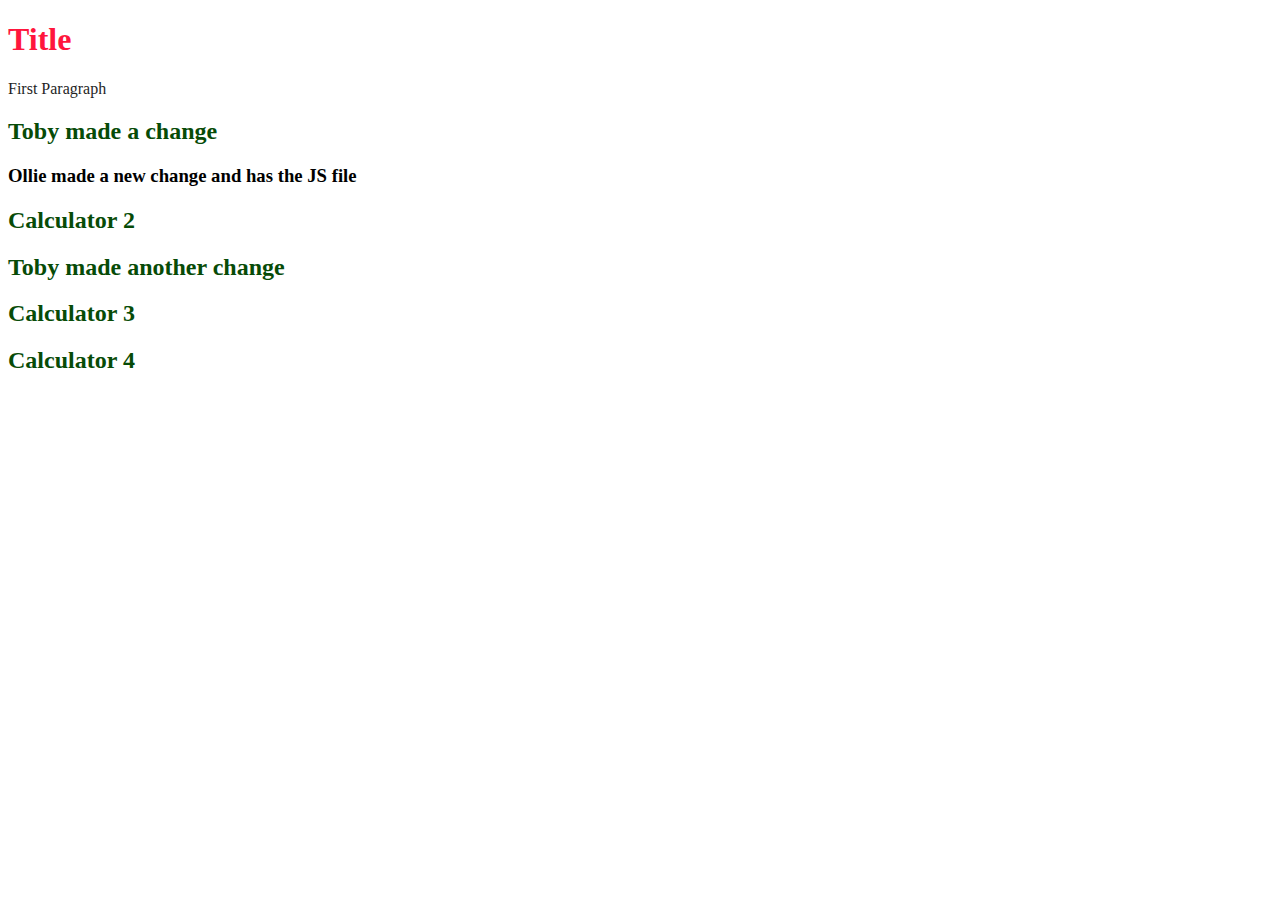
==== index.html @ f428c5e1 "Another index change" ====
<!doctype html>

<html lang="en">
<head>
  <meta charset="utf-8">

  <title>Running and Cycling Calculators for Speed Distance Time and Pace</title>
  <meta name="description" content="The HTML5 Herald">
  <meta name="author" content="SitePoint">

  <LINK href="css/styles.css" rel="stylesheet" type="text/css">

</head>

<body>
  <script src="js/scripts.js"></script>
  <h1>Title</h1>
  <p>First Paragraph</p>
  <h2>Toby made a change</h2>
  <h3>Ollie made a new change and has the JS file</h3>
  <h2>Calculator 2</h2>
  <h2>Toby made another change</h2>
  <h2>Calculator 3</h2>
  <h2>Calculator 4</h2>
</body>
</html>
---- css/styles.css ----
P {
  color:rgb(31, 31, 31);
}

h1 {
  color:rgb(255, 22, 61);
}

h2{
  color: rgb(7, 75, 7);
}
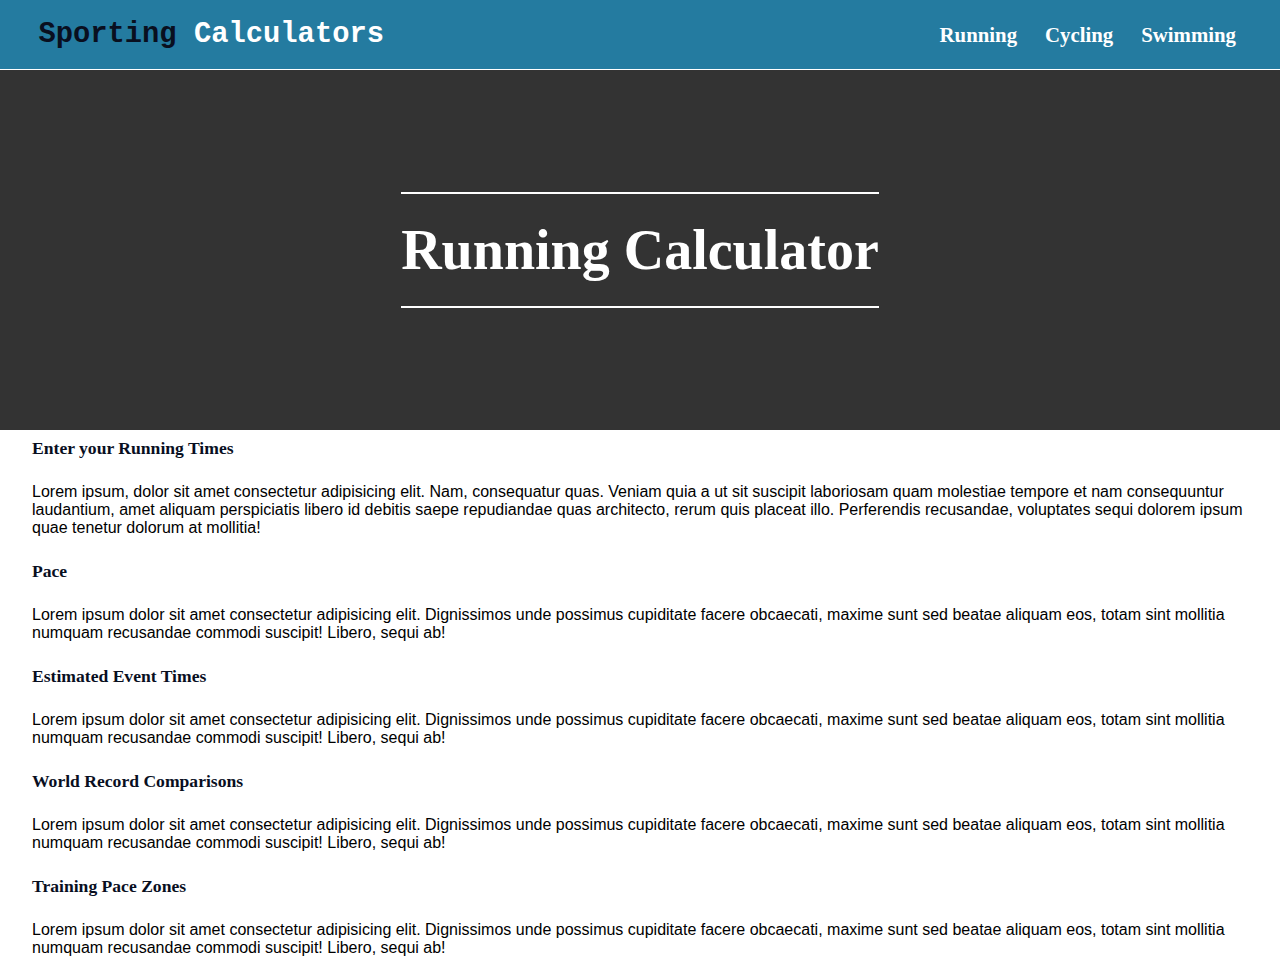
==== commit d92a31c3: "designed the website" ====
--- a/index.html
+++ b/index.html
@@ -1,26 +1,52 @@
 <!doctype html>
 
 <html lang="en">
+
 <head>
   <meta charset="utf-8">
-
   <title>Running and Cycling Calculators for Speed Distance Time and Pace</title>
   <meta name="description" content="The HTML5 Herald">
   <meta name="author" content="SitePoint">
+  <LINK href="css/styles.css" rel="stylesheet" type="text/css">
+  <link rel="stylesheet" href="https://use.fontawesome.com/releases/v5.15.3/css/all.css"
+    integrity="sha384-SZXxX4whJ79/gErwcOYf+zWLeJdY/qpuqC4cAa9rOGUstPomtqpuNWT9wdPEn2fk" crossorigin="anonymous">
 
-  <LINK href="css/styles.css" rel="stylesheet" type="text/css">
 
 </head>
 
+
 <body>
+  <header>
+    <h1><i class="fas fa-calculator"></i><span style=color:#090F1F>Sporting</span> Calculators</h1>
+    <nav class="nav">
+      <ul>
+        <a href="#">Running</a>
+        <a href="cycling.html">Cycling</a>
+        <a href="swimming.html">Swimming</a>
+      </ul>
+    </nav>
+  </header>
+  <section class="cover-image">
+    <h2>Running Calculator</h2>
+  </section>
+  <h3>Enter your Running Times</h3>
+  <p>Lorem ipsum, dolor sit amet consectetur adipisicing elit. Nam, consequatur quas. Veniam quia a ut sit suscipit
+    laboriosam quam molestiae tempore et nam consequuntur laudantium, amet aliquam perspiciatis libero id debitis saepe
+    repudiandae quas architecto, rerum quis placeat illo. Perferendis recusandae, voluptates sequi dolorem ipsum quae
+    tenetur dolorum at mollitia!</p>
+  <h3>Pace</h3>
+  <p>Lorem ipsum dolor sit amet consectetur adipisicing elit. Dignissimos unde possimus cupiditate facere obcaecati,
+    maxime sunt sed beatae aliquam eos, totam sint mollitia numquam recusandae commodi suscipit! Libero, sequi ab!</p>
+  <h3>Estimated Event Times</h3>
+  <p>Lorem ipsum dolor sit amet consectetur adipisicing elit. Dignissimos unde possimus cupiditate facere obcaecati,
+    maxime sunt sed beatae aliquam eos, totam sint mollitia numquam recusandae commodi suscipit! Libero, sequi ab!</p>
+  <h3>World Record Comparisons</h3>
+  <p>Lorem ipsum dolor sit amet consectetur adipisicing elit. Dignissimos unde possimus cupiditate facere obcaecati,
+    maxime sunt sed beatae aliquam eos, totam sint mollitia numquam recusandae commodi suscipit! Libero, sequi ab!</p>
+  <h3>Training Pace Zones</h3>
+  <p>Lorem ipsum dolor sit amet consectetur adipisicing elit. Dignissimos unde possimus cupiditate facere obcaecati,
+    maxime sunt sed beatae aliquam eos, totam sint mollitia numquam recusandae commodi suscipit! Libero, sequi ab!</p>
   <script src="js/scripts.js"></script>
-  <h1>Title</h1>
-  <p>First Paragraph</p>
-  <h2>Toby made a change</h2>
-  <h3>Ollie made a new change and has the JS file</h3>
-  <h2>Calculator 2</h2>
-  <h2>Toby made another change</h2>
-  <h2>Calculator 3</h2>
-  <h2>Calculator 4</h2>
 </body>
+
 </html>--- a/css/styles.css
+++ b/css/styles.css
@@ -1,11 +1,131 @@
-P {
-  color:rgb(31, 31, 31);
+/* Default Styles and Variables */
+* {
+  margin: 0;
+  padding: 0;
+  box-sizing: border-box;
+}
+
+:root {
+/* --primary-color: #101935ff; */
+--white: #fff;
+--primary-color: #247ba0ff;
+--secondary-color: #090F1F;
+--tertiary-color: #CC5803;
+}
+
+body p {
+  font-family: Verdana, Geneva, Tahoma, sans-serif;
+  padding: 1rem 2rem;;
+}
+
+h2, h3 {
+  margin: 0.5rem 2rem;;
 }
 
 h1 {
-  color:rgb(255, 22, 61);
+  font-family:monospace;
+  color: var(--white);
+  font-size: 1.8rem;
+  margin: 0.5rem 0;
 }
 
-h2{
-  color: rgb(7, 75, 7);
-}+h2 {
+  color: var(--secondary-color);
+  font-size: 1.2rem;
+}
+
+h3 {
+  color: var(--secondary-color);
+  font-size: 1.1rem;
+}
+
+/* Nav Bar */
+
+header {
+  padding: 0 2rem;
+  height: 70px;
+  display: flex;
+  flex-direction: row;
+  justify-content: space-between;
+  align-items: center;
+  background: var(--primary-color);
+  border-bottom: 1.5px solid var(--white);
+}
+
+.nav a {
+  margin: 0 0.75rem;
+  font-size: 1.3rem;
+  color: var(--white);
+  text-decoration: none;
+  font-weight: 700;
+}
+
+.nav a:hover {
+  color: var(--secondary-color);
+  transition: 0.3s ease-in;
+
+}
+
+header h1 i {
+  color:var(--secondary-color);
+  margin-right: 0.4rem;
+}
+
+
+/* Section Image and Title */
+
+.cover-image {
+  position: relative;
+  background: url('/img/running.jpg') no-repeat center top/cover;
+  height: 40vh;
+  display:flex;
+  justify-content: center;
+  align-items: center;
+}
+
+.cover-image.swimming {
+  background: url('/img/swimming.jpg') no-repeat center top/cover;
+}
+
+.cover-image.cycling {
+  background: url('/img/cycling.jpg') no-repeat center top/cover;
+}
+
+.cover-image::before {
+  content: '';
+  position: absolute;
+  top: 0;
+  left: 0;
+  background: black;
+  width:100%;
+  height:100%;
+  opacity: 0.8;
+}
+
+.cover-image h2 {
+  color: white;
+  font-size: 3.5rem;
+  font-weight: 900;
+  z-index: 1;
+  border-bottom: 2px solid white;
+  border-top: 2px solid white;
+  padding: 1.5rem 0;
+
+}
+
+@media (max-width:768px) {
+  header {
+    flex-direction: column;
+    justify-content: space-evenly;
+    border-bottom: none;
+    height: 100px;
+}
+.cover-image h2 {
+    font-size: 2.5rem;
+  }
+}
+
+
+
+
+
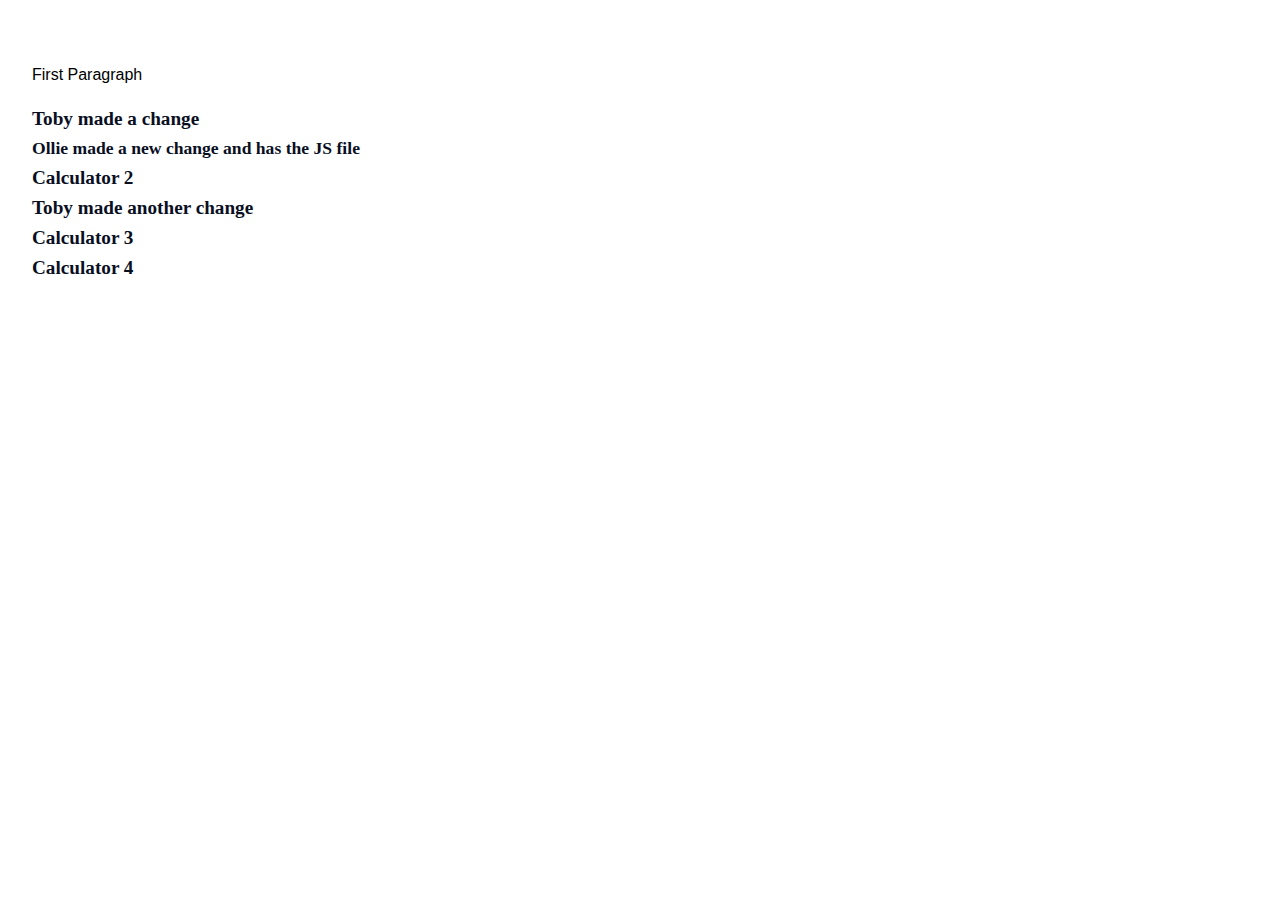
==== commit 2fcabc86: "changes" ====
--- a/index.html
+++ b/index.html
@@ -1,52 +1,26 @@
 <!doctype html>
 
 <html lang="en">
-
 <head>
   <meta charset="utf-8">
+
   <title>Running and Cycling Calculators for Speed Distance Time and Pace</title>
   <meta name="description" content="The HTML5 Herald">
   <meta name="author" content="SitePoint">
+
   <LINK href="css/styles.css" rel="stylesheet" type="text/css">
-  <link rel="stylesheet" href="https://use.fontawesome.com/releases/v5.15.3/css/all.css"
-    integrity="sha384-SZXxX4whJ79/gErwcOYf+zWLeJdY/qpuqC4cAa9rOGUstPomtqpuNWT9wdPEn2fk" crossorigin="anonymous">
-
 
 </head>
 
-
 <body>
-  <header>
-    <h1><i class="fas fa-calculator"></i><span style=color:#090F1F>Sporting</span> Calculators</h1>
-    <nav class="nav">
-      <ul>
-        <a href="#">Running</a>
-        <a href="cycling.html">Cycling</a>
-        <a href="swimming.html">Swimming</a>
-      </ul>
-    </nav>
-  </header>
-  <section class="cover-image">
-    <h2>Running Calculator</h2>
-  </section>
-  <h3>Enter your Running Times</h3>
-  <p>Lorem ipsum, dolor sit amet consectetur adipisicing elit. Nam, consequatur quas. Veniam quia a ut sit suscipit
-    laboriosam quam molestiae tempore et nam consequuntur laudantium, amet aliquam perspiciatis libero id debitis saepe
-    repudiandae quas architecto, rerum quis placeat illo. Perferendis recusandae, voluptates sequi dolorem ipsum quae
-    tenetur dolorum at mollitia!</p>
-  <h3>Pace</h3>
-  <p>Lorem ipsum dolor sit amet consectetur adipisicing elit. Dignissimos unde possimus cupiditate facere obcaecati,
-    maxime sunt sed beatae aliquam eos, totam sint mollitia numquam recusandae commodi suscipit! Libero, sequi ab!</p>
-  <h3>Estimated Event Times</h3>
-  <p>Lorem ipsum dolor sit amet consectetur adipisicing elit. Dignissimos unde possimus cupiditate facere obcaecati,
-    maxime sunt sed beatae aliquam eos, totam sint mollitia numquam recusandae commodi suscipit! Libero, sequi ab!</p>
-  <h3>World Record Comparisons</h3>
-  <p>Lorem ipsum dolor sit amet consectetur adipisicing elit. Dignissimos unde possimus cupiditate facere obcaecati,
-    maxime sunt sed beatae aliquam eos, totam sint mollitia numquam recusandae commodi suscipit! Libero, sequi ab!</p>
-  <h3>Training Pace Zones</h3>
-  <p>Lorem ipsum dolor sit amet consectetur adipisicing elit. Dignissimos unde possimus cupiditate facere obcaecati,
-    maxime sunt sed beatae aliquam eos, totam sint mollitia numquam recusandae commodi suscipit! Libero, sequi ab!</p>
-  <script src="js/scripts.js"></script>
+  <script src="js/app.js"></script>
+  <h1>Title</h1>
+  <p>First Paragraph</p>
+  <h2>Toby made a change</h2>
+  <h3>Ollie made a new change and has the JS file</h3>
+  <h2>Calculator 2</h2>
+  <h2>Toby made another change</h2>
+  <h2>Calculator 3</h2>
+  <h2>Calculator 4</h2>
 </body>
-
 </html>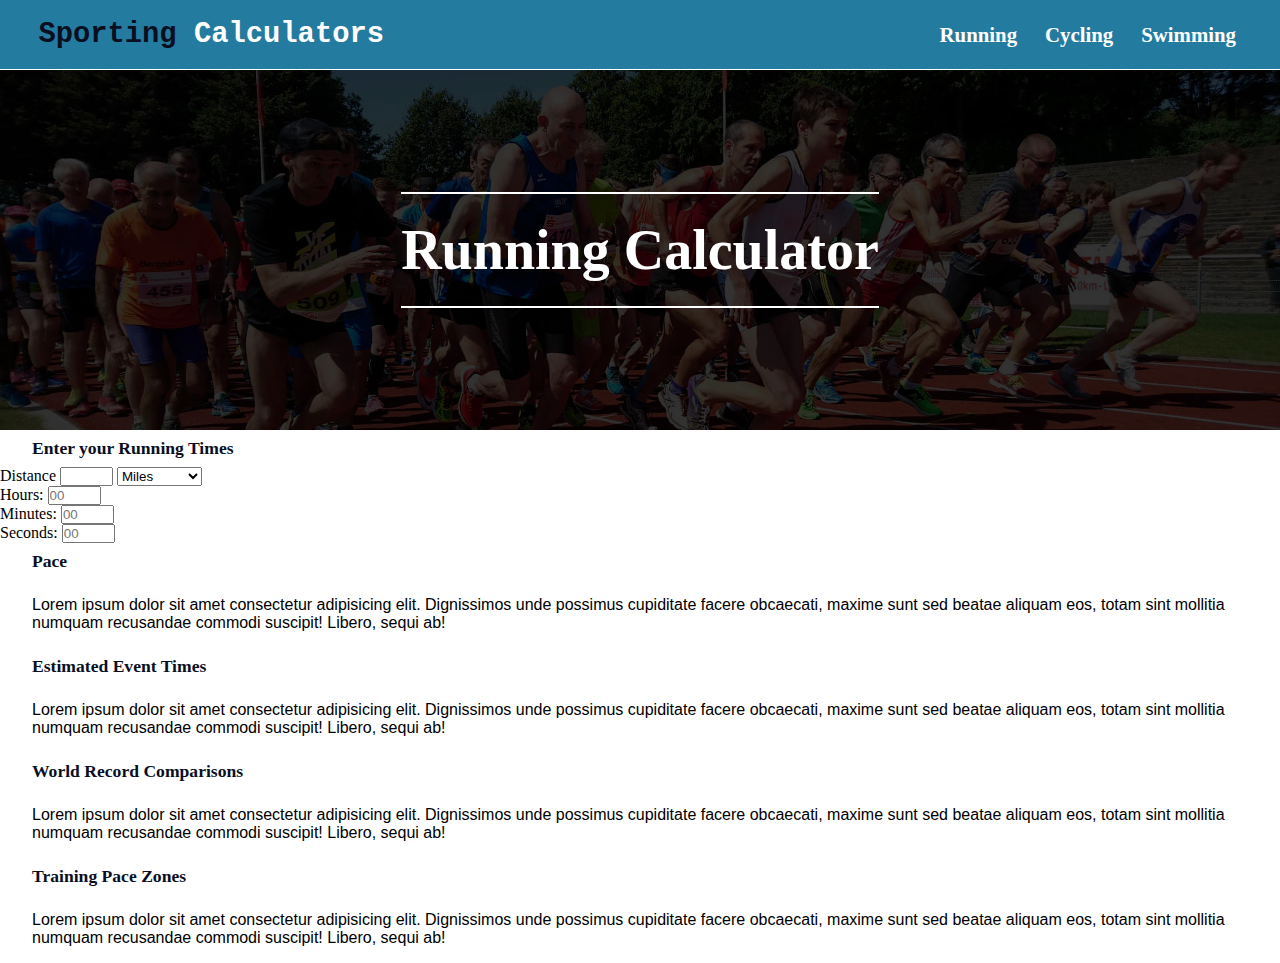
==== commit 18d0b98f: "input fields and validation added" ====
--- a/index.html
+++ b/index.html
@@ -1,26 +1,64 @@
 <!doctype html>
 
 <html lang="en">
+
 <head>
   <meta charset="utf-8">
-
   <title>Running and Cycling Calculators for Speed Distance Time and Pace</title>
   <meta name="description" content="The HTML5 Herald">
   <meta name="author" content="SitePoint">
+  <LINK href="css/styles.css" rel="stylesheet" type="text/css">
+  <link rel="stylesheet" href="https://use.fontawesome.com/releases/v5.15.3/css/all.css"
+    integrity="sha384-SZXxX4whJ79/gErwcOYf+zWLeJdY/qpuqC4cAa9rOGUstPomtqpuNWT9wdPEn2fk" crossorigin="anonymous">
 
-  <LINK href="css/styles.css" rel="stylesheet" type="text/css">
 
 </head>
 
+
 <body>
-  <script src="js/app.js"></script>
-  <h1>Title</h1>
-  <p>First Paragraph</p>
-  <h2>Toby made a change</h2>
-  <h3>Ollie made a new change and has the JS file</h3>
-  <h2>Calculator 2</h2>
-  <h2>Toby made another change</h2>
-  <h2>Calculator 3</h2>
-  <h2>Calculator 4</h2>
+  <header>
+    <h1><i class="fas fa-calculator"></i><span style=color:#090F1F>Sporting</span> Calculators</h1>
+    <nav class="nav">
+      <ul>
+        <a href="#">Running</a>
+        <a href="cycling.html">Cycling</a>
+        <a href="swimming.html">Swimming</a>
+      </ul>
+    </nav>
+  </header>
+  <section class="cover-image">
+    <h2>Running Calculator</h2>
+  </section>
+  <h3>Enter your Running Times</h3>
+  <form>
+    <label for="distance">Distance</label>
+    <input type="text" maxlength="4" size="4" oninput="this.value = this.value.replace(/[^0-9.]/g, '').replace(/(\..*?)\..*/g, '$1');" /
+      class="distance">
+    <select id="milesOrKM" name="milesOrKM">
+      <option value="miles">Miles</option>
+      <option value="kilometers">Kilometers</option>
+    </select></br>
+    <label for="hours">Hours:</label>
+    <input class="hours" maxlength="2" size="4" placeholder="00" oninput="this.value = this.value.replace(/[^0-9.]/g, '').replace(/(\..*?)\..*/g, '$1');" /></br>
+    <label for="minutes">Minutes:</label>
+    <input class="minutes" maxlength="2" size="4" placeholder="00" oninput="this.value = this.value.replace(/[^0-9.]/g, '').replace(/(\..*?)\..*/g, '$1');" /></br>
+    <label for="seconds">Seconds:</label>
+    <input class="seconds" maxlength="2" size="4" placeholder="00" oninput="this.value = this.value.replace(/[^0-9.]/g, '').replace(/(\..*?)\..*/g, '$1');" />
+    </select>
+  </form>
+  <h3>Pace</h3>
+  <p>Lorem ipsum dolor sit amet consectetur adipisicing elit. Dignissimos unde possimus cupiditate facere obcaecati,
+    maxime sunt sed beatae aliquam eos, totam sint mollitia numquam recusandae commodi suscipit! Libero, sequi ab!</p>
+  <h3>Estimated Event Times</h3>
+  <p>Lorem ipsum dolor sit amet consectetur adipisicing elit. Dignissimos unde possimus cupiditate facere obcaecati,
+    maxime sunt sed beatae aliquam eos, totam sint mollitia numquam recusandae commodi suscipit! Libero, sequi ab!</p>
+  <h3>World Record Comparisons</h3>
+  <p>Lorem ipsum dolor sit amet consectetur adipisicing elit. Dignissimos unde possimus cupiditate facere obcaecati,
+    maxime sunt sed beatae aliquam eos, totam sint mollitia numquam recusandae commodi suscipit! Libero, sequi ab!</p>
+  <h3>Training Pace Zones</h3>
+  <p>Lorem ipsum dolor sit amet consectetur adipisicing elit. Dignissimos unde possimus cupiditate facere obcaecati,
+    maxime sunt sed beatae aliquam eos, totam sint mollitia numquam recusandae commodi suscipit! Libero, sequi ab!</p>
+  <script src="js/scripts.js"></script>
 </body>
+
 </html>--- a/css/styles.css
+++ b/css/styles.css
@@ -6,11 +6,11 @@
 }
 
 :root {
-/* --primary-color: #101935ff; */
 --white: #fff;
 --primary-color: #247ba0ff;
 --secondary-color: #090F1F;
 --tertiary-color: #CC5803;
+--quaternary-color: #CCCCCC;
 }
 
 body p {
@@ -76,7 +76,7 @@
 
 .cover-image {
   position: relative;
-  background: url('/img/running.jpg') no-repeat center top/cover;
+  background: url('../img/running.jpg') no-repeat center top/cover;
   height: 40vh;
   display:flex;
   justify-content: center;
@@ -84,11 +84,11 @@
 }
 
 .cover-image.swimming {
-  background: url('/img/swimming.jpg') no-repeat center top/cover;
+  background: url('../img/swimming.jpg') no-repeat center top/cover;
 }
 
 .cover-image.cycling {
-  background: url('/img/cycling.jpg') no-repeat center top/cover;
+  background: url('../img/cycling.jpg') no-repeat center top/cover;
 }
 
 .cover-image::before {
@@ -125,6 +125,11 @@
   }
 }
 
+.results-content {
+  background-color: var(--quaternary-color);
+  padding: 5px;
+  margin: 5px;
+}
 
 
 
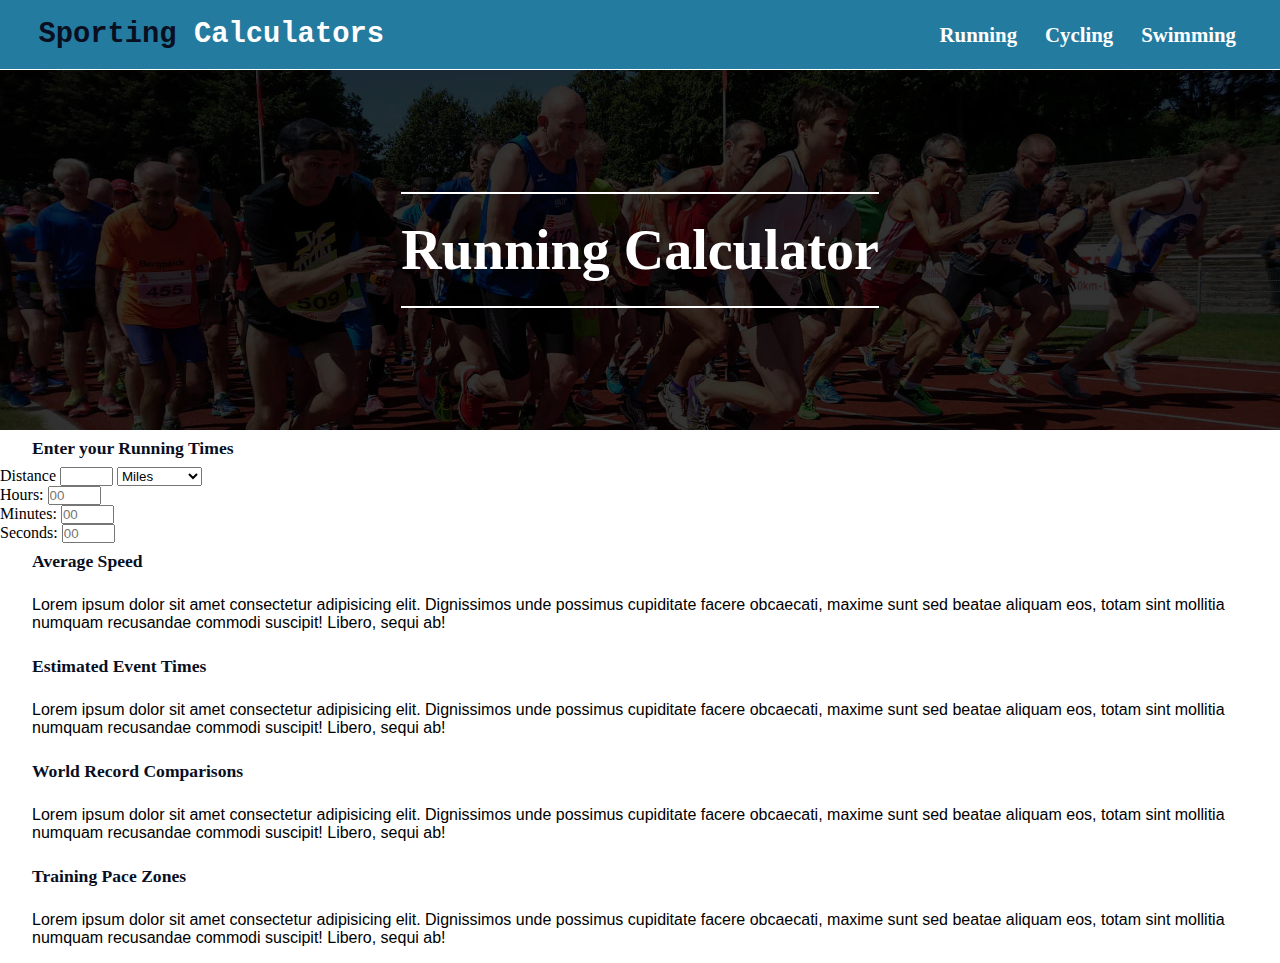
==== commit 9afb8b9e: "Dom added for hours and distance change" ====
--- a/index.html
+++ b/index.html
@@ -35,19 +35,19 @@
     <input type="text" maxlength="4" size="4" oninput="this.value = this.value.replace(/[^0-9.]/g, '').replace(/(\..*?)\..*/g, '$1');" /
       class="distance">
     <select id="milesOrKM" name="milesOrKM">
-      <option value="miles">Miles</option>
-      <option value="kilometers">Kilometers</option>
+      <option value="Miles">Miles</option>
+      <option value="Kilometers">Kilometers</option>
     </select></br>
     <label for="hours">Hours:</label>
-    <input class="hours" maxlength="2" size="4" placeholder="00" oninput="this.value = this.value.replace(/[^0-9.]/g, '').replace(/(\..*?)\..*/g, '$1');" /></br>
+    <input id="hours" maxlength="2" size="4" placeholder="00" oninput="this.value = this.value.replace(/[^0-9.]/g, '').replace(/(\..*?)\..*/g, '$1');" /></br>
     <label for="minutes">Minutes:</label>
-    <input class="minutes" maxlength="2" size="4" placeholder="00" oninput="this.value = this.value.replace(/[^0-9.]/g, '').replace(/(\..*?)\..*/g, '$1');" /></br>
+    <input id="minutes" maxlength="2" size="4" placeholder="00" oninput="this.value = this.value.replace(/[^0-9.]/g, '').replace(/(\..*?)\..*/g, '$1');" /></br>
     <label for="seconds">Seconds:</label>
-    <input class="seconds" maxlength="2" size="4" placeholder="00" oninput="this.value = this.value.replace(/[^0-9.]/g, '').replace(/(\..*?)\..*/g, '$1');" />
+    <input id="seconds" maxlength="2" size="4" placeholder="00" oninput="this.value = this.value.replace(/[^0-9.]/g, '').replace(/(\..*?)\..*/g, '$1');" />
     </select>
   </form>
-  <h3>Pace</h3>
-  <p>Lorem ipsum dolor sit amet consectetur adipisicing elit. Dignissimos unde possimus cupiditate facere obcaecati,
+  <h3>Average Speed</h3>
+  <p id="average-speed">Lorem ipsum dolor sit amet consectetur adipisicing elit. Dignissimos unde possimus cupiditate facere obcaecati,
     maxime sunt sed beatae aliquam eos, totam sint mollitia numquam recusandae commodi suscipit! Libero, sequi ab!</p>
   <h3>Estimated Event Times</h3>
   <p>Lorem ipsum dolor sit amet consectetur adipisicing elit. Dignissimos unde possimus cupiditate facere obcaecati,
@@ -58,7 +58,8 @@
   <h3>Training Pace Zones</h3>
   <p>Lorem ipsum dolor sit amet consectetur adipisicing elit. Dignissimos unde possimus cupiditate facere obcaecati,
     maxime sunt sed beatae aliquam eos, totam sint mollitia numquam recusandae commodi suscipit! Libero, sequi ab!</p>
-  <script src="js/scripts.js"></script>
+  <script src="js/functions.js"></script>
+  <script src="js/dom.js"></script>
 </body>
 
 </html>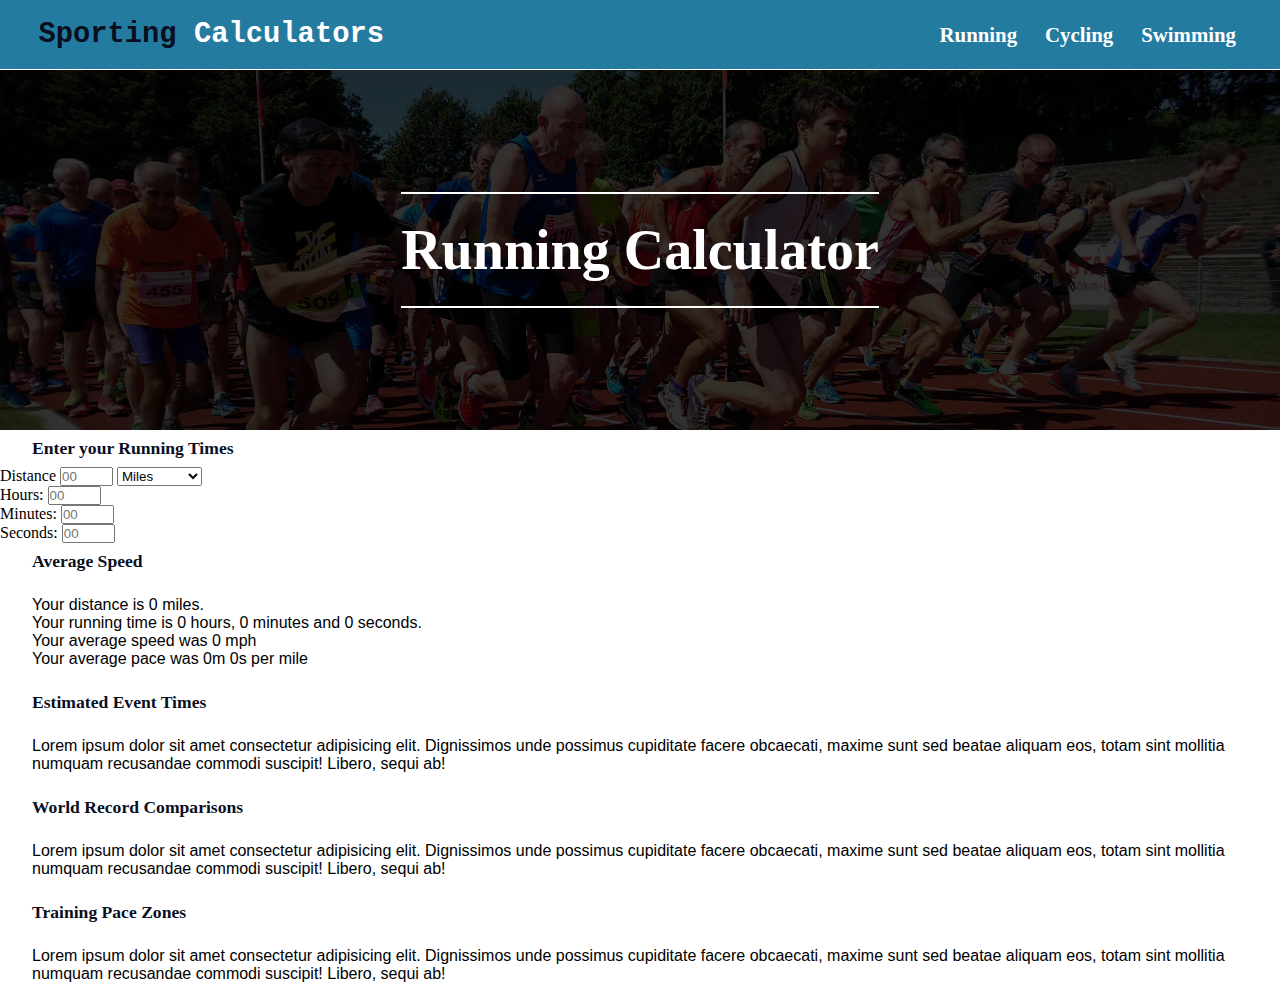
==== commit 4b011af6: "pace calc completed. Data added for 5km records." ====
--- a/index.html
+++ b/index.html
@@ -11,9 +11,7 @@
   <link rel="stylesheet" href="https://use.fontawesome.com/releases/v5.15.3/css/all.css"
     integrity="sha384-SZXxX4whJ79/gErwcOYf+zWLeJdY/qpuqC4cAa9rOGUstPomtqpuNWT9wdPEn2fk" crossorigin="anonymous">
 
-
 </head>
-
 
 <body>
   <header>
@@ -32,22 +30,26 @@
   <h3>Enter your Running Times</h3>
   <form>
     <label for="distance">Distance</label>
-    <input type="text" maxlength="4" size="4" oninput="this.value = this.value.replace(/[^0-9.]/g, '').replace(/(\..*?)\..*/g, '$1');" /
-      class="distance">
+    <input id="distance" maxlength="4" size="4" placeholder="00"
+      oninput="this.value = this.value.replace(/[^0-9.]/g, '').replace(/(\..*?)\..*/g, '$1');" />
     <select id="milesOrKM" name="milesOrKM">
       <option value="Miles">Miles</option>
       <option value="Kilometers">Kilometers</option>
     </select></br>
     <label for="hours">Hours:</label>
-    <input id="hours" maxlength="2" size="4" placeholder="00" oninput="this.value = this.value.replace(/[^0-9.]/g, '').replace(/(\..*?)\..*/g, '$1');" /></br>
+    <input id="hours" maxlength="2" size="4" placeholder="00"
+      oninput="this.value = this.value.replace(/[^0-9.]/g, '').replace(/(\..*?)\..*/g, '$1');" /></br>
     <label for="minutes">Minutes:</label>
-    <input id="minutes" maxlength="2" size="4" placeholder="00" oninput="this.value = this.value.replace(/[^0-9.]/g, '').replace(/(\..*?)\..*/g, '$1');" /></br>
+    <input id="minutes" maxlength="2" size="4" placeholder="00"
+      oninput="this.value = this.value.replace(/[^0-9.]/g, '').replace(/(\..*?)\..*/g, '$1');" /></br>
     <label for="seconds">Seconds:</label>
-    <input id="seconds" maxlength="2" size="4" placeholder="00" oninput="this.value = this.value.replace(/[^0-9.]/g, '').replace(/(\..*?)\..*/g, '$1');" />
+    <input id="seconds" maxlength="2" size="4" placeholder="00"
+      oninput="this.value = this.value.replace(/[^0-9.]/g, '').replace(/(\..*?)\..*/g, '$1');" />
     </select>
   </form>
   <h3>Average Speed</h3>
-  <p id="average-speed">Lorem ipsum dolor sit amet consectetur adipisicing elit. Dignissimos unde possimus cupiditate facere obcaecati,
+  <p id="average-speed">Lorem ipsum dolor sit amet consectetur adipisicing elit. Dignissimos unde possimus cupiditate
+    facere obcaecati,
     maxime sunt sed beatae aliquam eos, totam sint mollitia numquam recusandae commodi suscipit! Libero, sequi ab!</p>
   <h3>Estimated Event Times</h3>
   <p>Lorem ipsum dolor sit amet consectetur adipisicing elit. Dignissimos unde possimus cupiditate facere obcaecati,
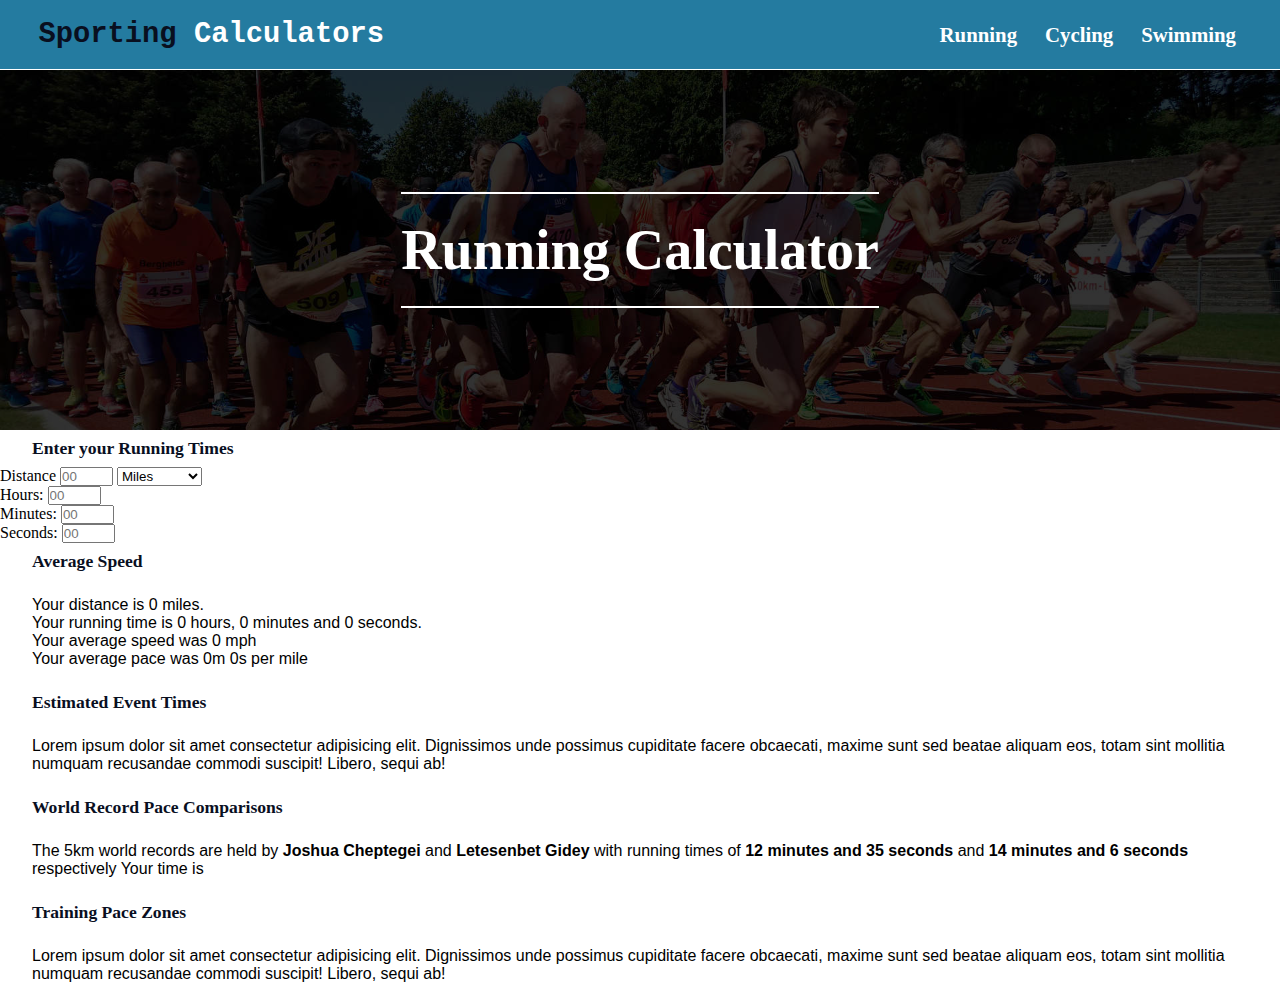
==== commit ab72ffdd: "Tidied up DOM function" ====
--- a/index.html
+++ b/index.html
@@ -54,8 +54,8 @@
   <h3>Estimated Event Times</h3>
   <p>Lorem ipsum dolor sit amet consectetur adipisicing elit. Dignissimos unde possimus cupiditate facere obcaecati,
     maxime sunt sed beatae aliquam eos, totam sint mollitia numquam recusandae commodi suscipit! Libero, sequi ab!</p>
-  <h3>World Record Comparisons</h3>
-  <p>Lorem ipsum dolor sit amet consectetur adipisicing elit. Dignissimos unde possimus cupiditate facere obcaecati,
+  <h3>World Record Pace Comparisons</h3>
+  <p id="world-records">Lorem ipsum dolor sit amet consectetur adipisicing elit. Dignissimos unde possimus cupiditate facere obcaecati,
     maxime sunt sed beatae aliquam eos, totam sint mollitia numquam recusandae commodi suscipit! Libero, sequi ab!</p>
   <h3>Training Pace Zones</h3>
   <p>Lorem ipsum dolor sit amet consectetur adipisicing elit. Dignissimos unde possimus cupiditate facere obcaecati,
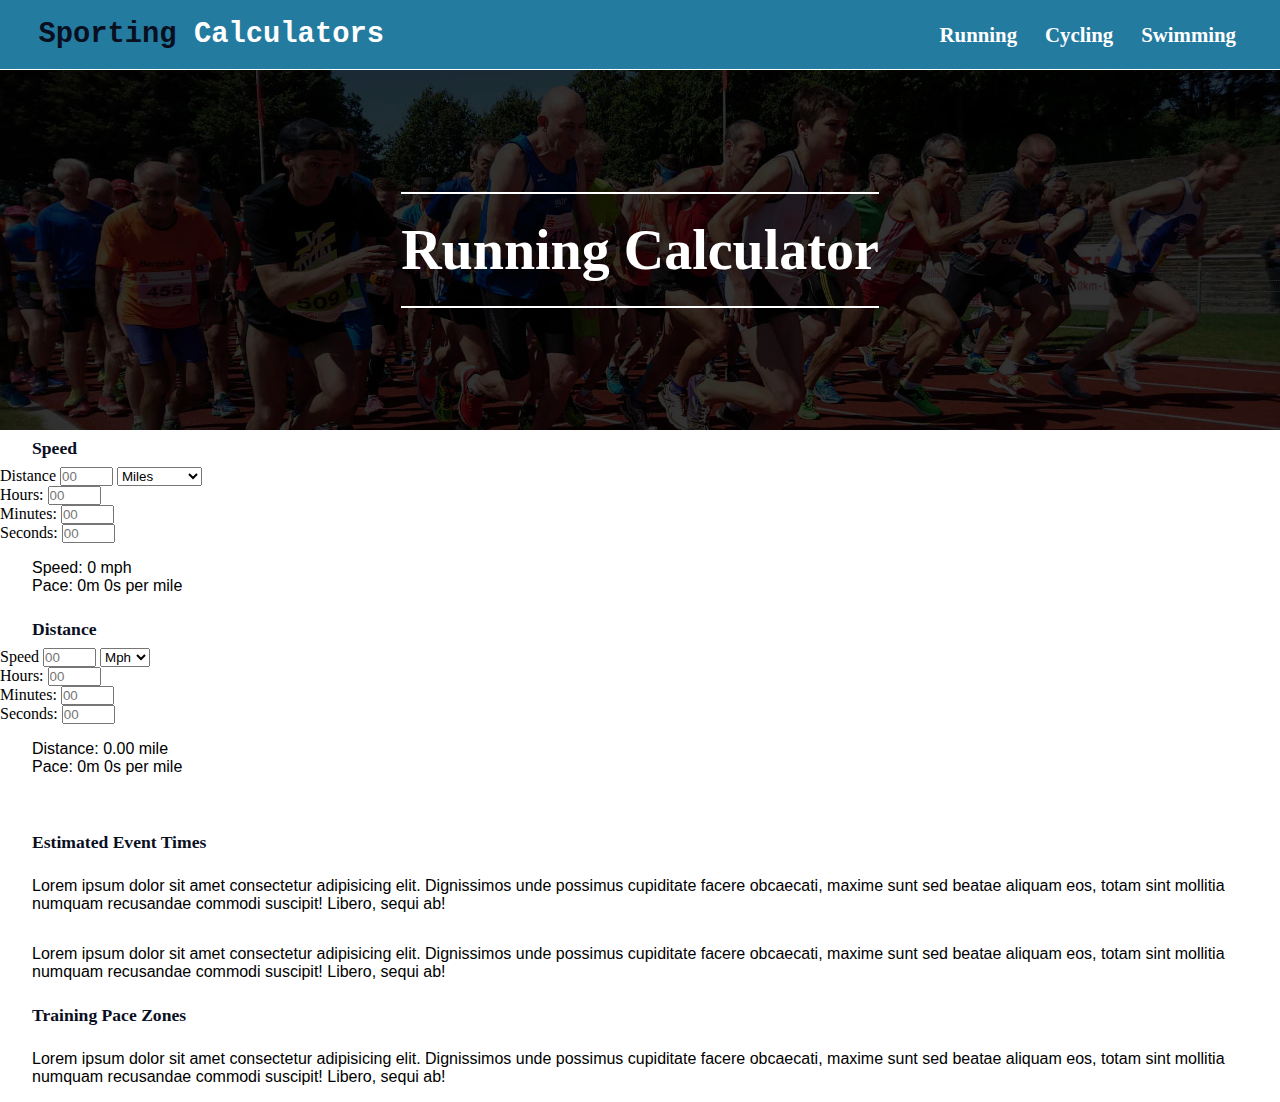
==== commit c5ece42b: "Speed calc complete. Distance calc needs testing." ====
--- a/index.html
+++ b/index.html
@@ -27,35 +27,53 @@
   <section class="cover-image">
     <h2>Running Calculator</h2>
   </section>
-  <h3>Enter your Running Times</h3>
+  <h3>Speed</h3>
   <form>
     <label for="distance">Distance</label>
-    <input id="distance" maxlength="4" size="4" placeholder="00"
+    <input id="speedcalc-distance" maxlength="4" size="4" placeholder="00"
       oninput="this.value = this.value.replace(/[^0-9.]/g, '').replace(/(\..*?)\..*/g, '$1');" />
     <select id="milesOrKM" name="milesOrKM">
       <option value="Miles">Miles</option>
       <option value="Kilometers">Kilometers</option>
     </select></br>
     <label for="hours">Hours:</label>
-    <input id="hours" maxlength="2" size="4" placeholder="00"
+    <input id="speedcalc-hours" maxlength="2" size="4" placeholder="00"
       oninput="this.value = this.value.replace(/[^0-9.]/g, '').replace(/(\..*?)\..*/g, '$1');" /></br>
     <label for="minutes">Minutes:</label>
-    <input id="minutes" maxlength="2" size="4" placeholder="00"
+    <input id="speedcalc-minutes" maxlength="2" size="4" placeholder="00"
       oninput="this.value = this.value.replace(/[^0-9.]/g, '').replace(/(\..*?)\..*/g, '$1');" /></br>
     <label for="seconds">Seconds:</label>
-    <input id="seconds" maxlength="2" size="4" placeholder="00"
+    <input id="speedcalc-seconds" maxlength="2" size="4" placeholder="00"
       oninput="this.value = this.value.replace(/[^0-9.]/g, '').replace(/(\..*?)\..*/g, '$1');" />
     </select>
   </form>
-  <h3>Average Speed</h3>
-  <p id="average-speed">Lorem ipsum dolor sit amet consectetur adipisicing elit. Dignissimos unde possimus cupiditate
-    facere obcaecati,
-    maxime sunt sed beatae aliquam eos, totam sint mollitia numquam recusandae commodi suscipit! Libero, sequi ab!</p>
+  <p id="average-speed">gg</p>
+  <h3>Distance</h3>
+  <form>
+    <label for="speed">Speed</label>
+    <input id="distancecalc-speed" maxlength="4" size="4" placeholder="00"
+      oninput="this.value = this.value.replace(/[^0-9.]/g, '').replace(/(\..*?)\..*/g, '$1');" />
+    <select id="distancecalc-milesOrKM" name="milesOrKM">
+      <option value="Miles">Mph</option>
+      <option value="Kilometers">Kmh</option>
+    </select></br>
+    <label for="hours">Hours:</label>
+    <input id="distancecalc-hours" maxlength="2" size="4" placeholder="00"
+      oninput="this.value = this.value.replace(/[^0-9.]/g, '').replace(/(\..*?)\..*/g, '$1');" /></br>
+    <label for="minutes">Minutes:</label>
+    <input id="distancecalc-minutes" maxlength="2" size="4" placeholder="00"
+      oninput="this.value = this.value.replace(/[^0-9.]/g, '').replace(/(\..*?)\..*/g, '$1');" /></br>
+    <label for="seconds">Seconds:</label>
+    <input id="distancecalc-seconds" maxlength="2" size="4" placeholder="00"
+      oninput="this.value = this.value.replace(/[^0-9.]/g, '').replace(/(\..*?)\..*/g, '$1');" />
+    </select>
+  </form>
+  <p id="distance"></p>
+  <p id="time"></p>
   <h3>Estimated Event Times</h3>
   <p>Lorem ipsum dolor sit amet consectetur adipisicing elit. Dignissimos unde possimus cupiditate facere obcaecati,
     maxime sunt sed beatae aliquam eos, totam sint mollitia numquam recusandae commodi suscipit! Libero, sequi ab!</p>
-  <h3>World Record Pace Comparisons</h3>
-  <p id="world-records">Lorem ipsum dolor sit amet consectetur adipisicing elit. Dignissimos unde possimus cupiditate facere obcaecati,
+  <p id="d">Lorem ipsum dolor sit amet consectetur adipisicing elit. Dignissimos unde possimus cupiditate facere obcaecati,
     maxime sunt sed beatae aliquam eos, totam sint mollitia numquam recusandae commodi suscipit! Libero, sequi ab!</p>
   <h3>Training Pace Zones</h3>
   <p>Lorem ipsum dolor sit amet consectetur adipisicing elit. Dignissimos unde possimus cupiditate facere obcaecati,
